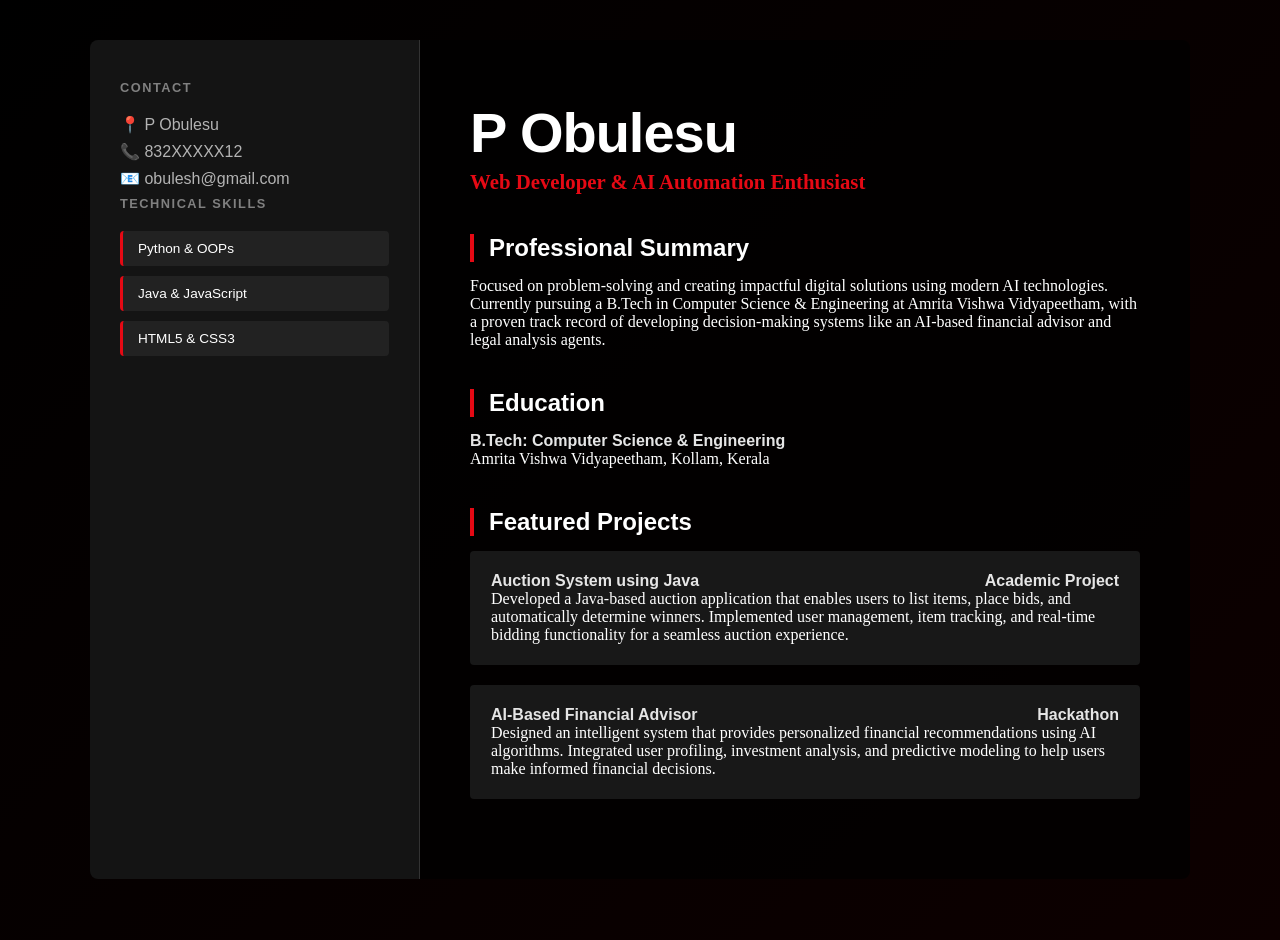
==== about.html @ 4890cda2 "Add files via upload" ====
<!DOCTYPE html>
<html lang="en">
<head>
    <meta charset="UTF-8">
    <meta name="viewport" content="width=device-width, initial-scale=1.0">
    <title>About</title>
    <link rel="stylesheet" href="about.css">
</head>
<body>
    <div class="container">
        <aside class="sidebar">
            <section>
                <h3>CONTACT</h3>
                <ul>
                    <li>📍 P Obulesu</li>
                    <li>📞 832XXXXX12</li>
                    <li>📧 obulesh@gmail.com</li>
                </ul>
            </section>

            <section>
                <h3>TECHNICAL SKILLS</h3>
                <div class="skill-tag">Python & OOPs</div>
                <div class="skill-tag">Java & JavaScript</div>
                <div class="skill-tag">HTML5 & CSS3</div>
            </section>
        </aside>

        <main class="content">
            <header>
                <h1>P Obulesu</h1>
                <p class="subtitle">Web Developer & AI Automation Enthusiast</p>
            </header>

            <section>
                <h2>Professional Summary</h2>
                <p>Focused on problem-solving and creating impactful digital solutions using modern AI technologies. Currently pursuing a B.Tech in Computer Science & Engineering at Amrita Vishwa Vidyapeetham, with a proven track record of developing decision-making systems like an AI-based financial advisor and legal analysis agents.</p>
            </section>

            <section>
                <h2>Education</h2>
                <div class="flex-row">
                    <span><strong>B.Tech: Computer Science & Engineering</strong></span>
                </div>
                <p>Amrita Vishwa Vidyapeetham, Kollam, Kerala</p>
            </section>

            <section>
                <h2>Featured Projects</h2>
                <div class="project">
                    <div class="flex-row">
                        <span><strong>Auction System using Java</strong></span>
                        <span>Academic Project</span>
                    </div>
                    <p>Developed a Java-based auction application that enables users to list items, place bids, and automatically determine winners. Implemented user management, item tracking, and real-time bidding functionality for a seamless auction experience.</p>
                </div>

                <div class="project">
                    <div class="flex-row">
                        <span><strong>AI-Based Financial Advisor</strong></span>
                        <span>Hackathon</span>
                    </div>
                    <p>Designed an intelligent system that provides personalized financial recommendations using AI algorithms. Integrated user profiling, investment analysis, and predictive modeling to help users make informed financial decisions.</p>
                </div>
            </section>
        </main>
    </div>
</body>
</html>
---- about.css ----
* { box-sizing: border-box; margin: 0; padding: 0; }

body {
    margin: 0;
    padding: 0;
    height: 100vh;
    font-family: 'Open Sans', Arial, sans-serif;
    color: #fff;

    
    background: linear-gradient(135deg, #000000, #1a0000, #B1060E);
    background-size: 400% 400%; 
    animation: gradientShift 15s ease infinite;
}


@keyframes gradientShift {
    0% { background-position: 0% 50%; }
    50% { background-position: 100% 50%; }
    100% { background-position: 0% 50%; }
}
.container {
    display: flex;
    max-width: 1100px;
    margin: 40px auto;
    background: rgba(0, 0, 0, 0.75);
    border-radius: 8px;
    overflow: hidden;
}


.sidebar {
    width: 30%;
    background-color: #141414;
    padding: 40px 30px;
    border-right: 1px solid #333;
}

.sidebar h3 {
    color: #808080; 
    font-size: 0.8rem;
    letter-spacing: 1.5px;
    margin-bottom: 20px;
    text-transform: uppercase;
}

.skill-tag {
    background: #222;
    padding: 10px 15px;
    margin-bottom: 10px;
    font-size: 0.85rem;
    border-radius: 4px;
    border-left: 3px solid #e50914; 
    transition: transform 0.2s ease;
}

.skill-tag:hover {
    transform: scale(1.05);
    background: #333;
}


.content {
    width: 70%;
    padding: 60px 50px;
}

h1 { 
    font-size: 3.5rem; 
    font-weight: 900;
    letter-spacing: -1px;
    margin-bottom: 5px;
    color: #ffffff;
}

.subtitle {
    color: #e50914; 
    font-size: 1.3rem;
    font-weight: 700;
    margin-bottom: 30px;
    font-family: 'Times New Roman', Times, serif;
}

h2 {
    font-size: 1.5rem;
    margin: 40px 0 15px;
    border-left: 4px solid #e50914;
    padding-left: 15px;
}

.project {
    background: #181818;
    padding: 20px;
    border-radius: 4px;
    margin-bottom: 20px;
    border: 1px solid transparent;
    transition: border 0.3s ease;
}

.project:hover {
    border: 1px solid #e50914;
    cursor: pointer;
    transform: scale(1.1);
}

.flex-row {
    display: flex;
    justify-content: space-between;
    font-weight: bold;
    color: #e5e5e5;
}

.date { color: #46d369; font-weight: bold; } 

li { list-style: none; color: #b3b3b3; margin-bottom: 8px; }

p{
    font-family: 'Times New Roman', Times, serif;
}
h2{
    font-family: 'Open Sans', Arial, sans-serif;;
    
}
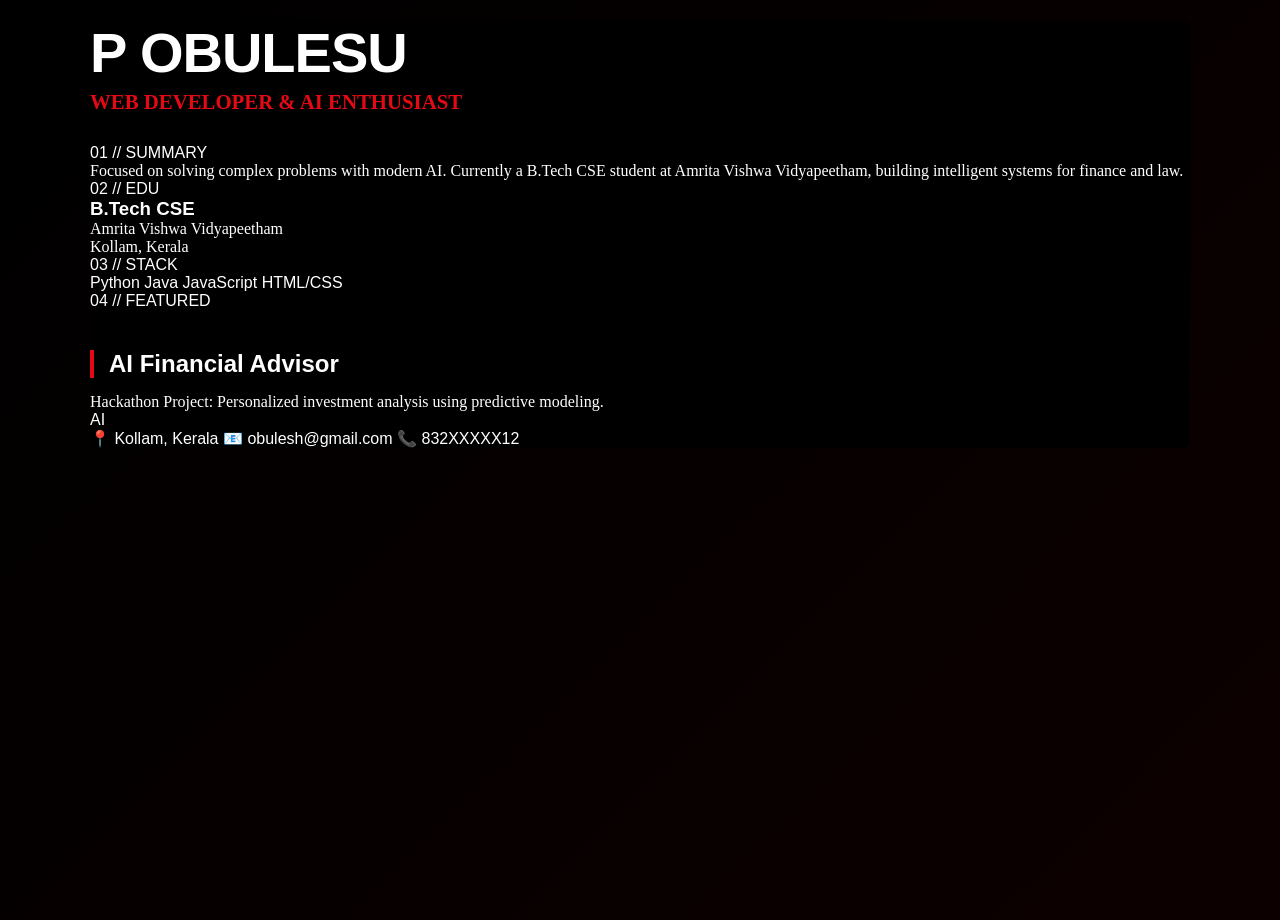
==== commit 92f87c2a: "Update about.html" ====
--- a/about.html
+++ b/about.html
@@ -3,67 +3,67 @@
 <head>
     <meta charset="UTF-8">
     <meta name="viewport" content="width=device-width, initial-scale=1.0">
-    <title>About</title>
+    <title>P Obulesu | dashboard</title>
     <link rel="stylesheet" href="about.css">
 </head>
 <body>
+    <div class="mesh-gradient"></div>
+    
     <div class="container">
-        <aside class="sidebar">
-            <section>
-                <h3>CONTACT</h3>
-                <ul>
-                    <li>📍 P Obulesu</li>
-                    <li>📞 832XXXXX12</li>
-                    <li>📧 obulesh@gmail.com</li>
-                </ul>
+        <header class="main-header">
+            <h1 class="glitch-text">P OBULESU</h1>
+            <div class="line-container">
+                <span class="line"></span>
+                <p class="subtitle">WEB DEVELOPER & AI ENTHUSIAST</p>
+                <span class="line"></span>
+            </div>
+        </header>
+
+        <div class="bento-grid">
+            
+            <section class="item bio">
+                <div class="tag">01 // SUMMARY</div>
+                <p>Focused on solving complex problems with modern AI. Currently a B.Tech CSE student at Amrita Vishwa Vidyapeetham, building intelligent systems for finance and law.</p>
             </section>
 
-            <section>
-                <h3>TECHNICAL SKILLS</h3>
-                <div class="skill-tag">Python & OOPs</div>
-                <div class="skill-tag">Java & JavaScript</div>
-                <div class="skill-tag">HTML5 & CSS3</div>
-            </section>
-        </aside>
-
-        <main class="content">
-            <header>
-                <h1>P Obulesu</h1>
-                <p class="subtitle">Web Developer & AI Automation Enthusiast</p>
-            </header>
-
-            <section>
-                <h2>Professional Summary</h2>
-                <p>Focused on problem-solving and creating impactful digital solutions using modern AI technologies. Currently pursuing a B.Tech in Computer Science & Engineering at Amrita Vishwa Vidyapeetham, with a proven track record of developing decision-making systems like an AI-based financial advisor and legal analysis agents.</p>
+            <section class="item education">
+                <div class="tag">02 // EDU</div>
+                <h3>B.Tech CSE</h3>
+                <p>Amrita Vishwa Vidyapeetham</p>
+                <p class="small">Kollam, Kerala</p>
             </section>
 
-            <section>
-                <h2>Education</h2>
-                <div class="flex-row">
-                    <span><strong>B.Tech: Computer Science & Engineering</strong></span>
+            <section class="item skills">
+                <div class="tag">03 // STACK</div>
+                <div class="pill-cloud">
+                    <span>Python</span>
+                    <span>Java</span>
+                    <span>JavaScript</span>
+                    <span>HTML/CSS</span>
                 </div>
-                <p>Amrita Vishwa Vidyapeetham, Kollam, Kerala</p>
             </section>
 
-            <section>
-                <h2>Featured Projects</h2>
-                <div class="project">
-                    <div class="flex-row">
-                        <span><strong>Auction System using Java</strong></span>
-                        <span>Academic Project</span>
+            <section class="item project-primary">
+                <div class="tag">04 // FEATURED</div>
+                <div class="project-flex">
+                    <div>
+                        <h2>AI Financial Advisor</h2>
+                        <p>Hackathon Project: Personalized investment analysis using predictive modeling.</p>
                     </div>
-                    <p>Developed a Java-based auction application that enables users to list items, place bids, and automatically determine winners. Implemented user management, item tracking, and real-time bidding functionality for a seamless auction experience.</p>
-                </div>
-
-                <div class="project">
-                    <div class="flex-row">
-                        <span><strong>AI-Based Financial Advisor</strong></span>
-                        <span>Hackathon</span>
-                    </div>
-                    <p>Designed an intelligent system that provides personalized financial recommendations using AI algorithms. Integrated user profiling, investment analysis, and predictive modeling to help users make informed financial decisions.</p>
+                    <div class="red-glow-circle">AI</div>
                 </div>
             </section>
-        </main>
+
+            <footer class="minimal-footer">
+    <div class="divider-line"></div>
+    <div class="contact-grid">
+        <span class="contact-item">📍 Kollam, Kerala</span>
+        <span class="contact-item">📧 obulesh@gmail.com</span>
+        <span class="contact-item">📞 832XXXXX12</span>
+    </div>
+</footer>
+
+        </div>
     </div>
 </body>
-</html>+</html>
--- a/about.css
+++ b/about.css
@@ -122,4 +122,48 @@
     
 }
 
+.container {
+    display: flex;
+    flex-wrap: wrap; 
+    max-width: 1100px;
+    margin: 20px auto; 
+    background: rgba(0, 0, 0, 0.85);
+    border-radius: 8px;
+    overflow: hidden;
+}
 
+
+@media (max-width: 850px) {
+    .container {
+        flex-direction: column; 
+        margin: 10px;
+        width: calc(100% - 20px);
+    }
+
+    .sidebar, .content {
+        width: 100%; 
+        border-right: none;
+    }
+
+    .sidebar {
+        border-bottom: 1px solid #333;
+        padding: 30px;
+    }
+
+    .content {
+        padding: 30px 20px;
+    }
+
+    h1 {
+        font-size: 2.5rem; 
+    }
+
+    
+    .project:hover {
+        transform: scale(1.02); 
+    }
+}
+
+
+
+
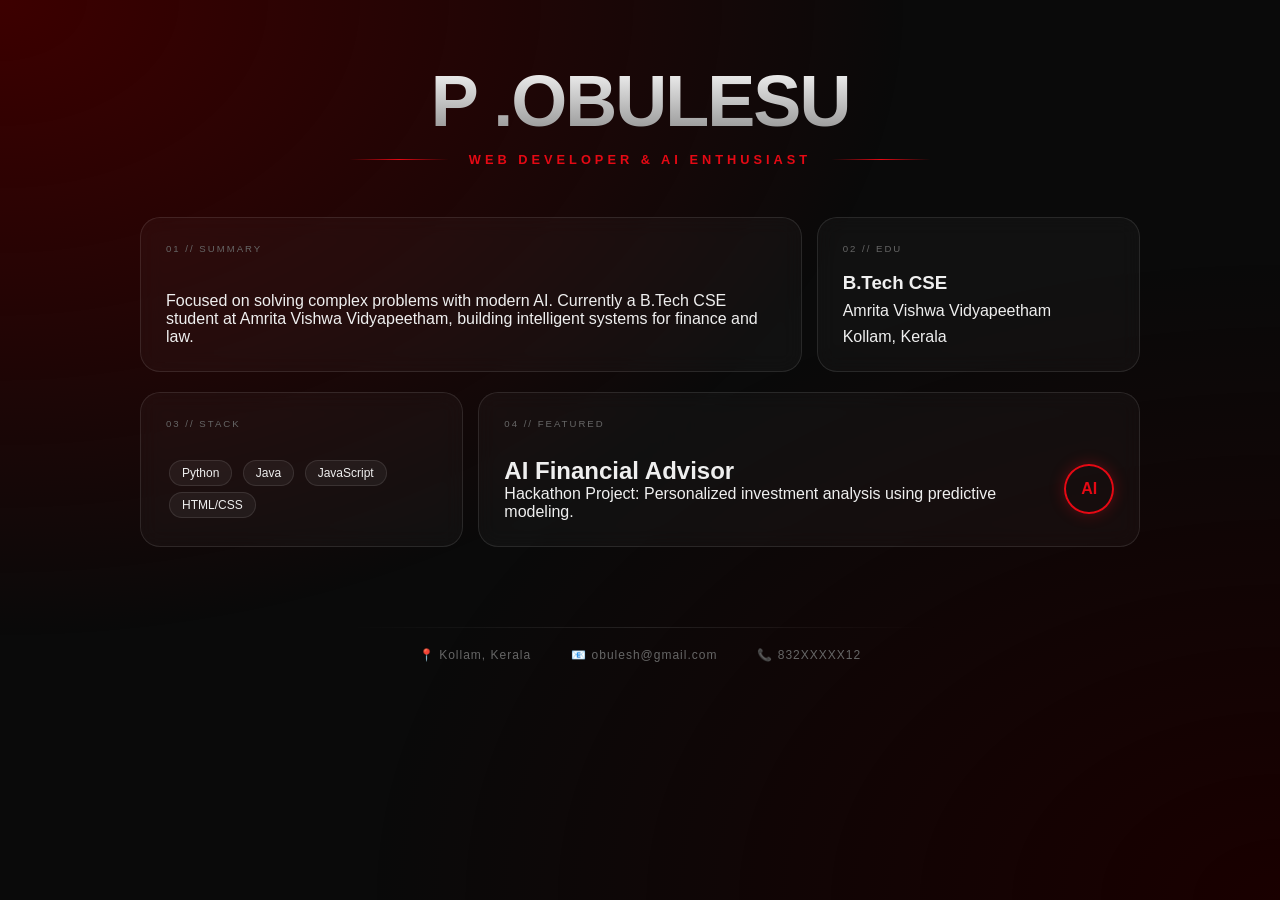
==== commit 1b73c453: "Update about.html" ====
--- a/about.html
+++ b/about.html
@@ -11,7 +11,7 @@
     
     <div class="container">
         <header class="main-header">
-            <h1 class="glitch-text">P OBULESU</h1>
+            <h1 class="glitch-text">P .OBULESU</h1>
             <div class="line-container">
                 <span class="line"></span>
                 <p class="subtitle">WEB DEVELOPER & AI ENTHUSIAST</p>
--- a/about.css
+++ b/about.css
@@ -1,169 +1,201 @@
+:root {
+    --red: #e50914;
+    --deep-red: #3d0000;
+    --black: #0a0a0a;
+    --glass: rgba(255, 255, 255, 0.03);
+    --border: rgba(255, 255, 255, 0.1);
+}
+
 * { box-sizing: border-box; margin: 0; padding: 0; }
 
 body {
-    margin: 0;
-    padding: 0;
-    height: 100vh;
-    font-family: 'Open Sans', Arial, sans-serif;
-    color: #fff;
-
-    
-    background: linear-gradient(135deg, #000000, #1a0000, #B1060E);
-    background-size: 400% 400%; 
-    animation: gradientShift 15s ease infinite;
-}
-
-
-@keyframes gradientShift {
-    0% { background-position: 0% 50%; }
-    50% { background-position: 100% 50%; }
-    100% { background-position: 0% 50%; }
-}
+    background-color: var(--black);
+    color: #efefef;
+    font-family: 'Inter', -apple-system, sans-serif;
+    display: flex;
+    justify-content: center;
+    padding: 60px 20px;
+    min-height: 100vh;
+}
+
+
+.mesh-gradient {
+    position: fixed;
+    top: 0; left: 0; width: 100%; height: 100%;
+    background: radial-gradient(at 0% 0%, var(--deep-red) 0%, transparent 50%),
+                radial-gradient(at 100% 100%, #1a0000 0%, transparent 50%);
+    z-index: -1;
+}
+
 .container {
-    display: flex;
-    max-width: 1100px;
-    margin: 40px auto;
-    background: rgba(0, 0, 0, 0.75);
-    border-radius: 8px;
-    overflow: hidden;
-}
-
-
-.sidebar {
-    width: 30%;
-    background-color: #141414;
-    padding: 40px 30px;
-    border-right: 1px solid #333;
-}
-
-.sidebar h3 {
-    color: #808080; 
+    max-width: 1000px;
+    width: 100%;
+}
+
+
+.main-header {
+    text-align: center;
+    margin-bottom: 50px;
+}
+
+.glitch-text {
+    font-size: 4.5rem;
+    font-weight: 900;
+    letter-spacing: -2px;
+    background: linear-gradient(to bottom, #fff, #888);
+    background-clip: text;
+    -webkit-text-fill-color: transparent;
+}
+
+.line-container {
+    display: flex;
+    align-items: center;
+    justify-content: center;
+    gap: 20px;
+    margin-top: 10px;
+}
+
+.line {
+    height: 1px;
+    flex: 1;
+    background: linear-gradient(90deg, transparent, var(--red), transparent);
+    max-width: 100px;
+}
+
+.subtitle {
     font-size: 0.8rem;
-    letter-spacing: 1.5px;
-    margin-bottom: 20px;
-    text-transform: uppercase;
-}
-
-.skill-tag {
-    background: #222;
-    padding: 10px 15px;
+    letter-spacing: 4px;
+    color: var(--red);
+    font-weight: bold;
+}
+
+
+.bento-grid {
+    display: grid;
+    grid-template-columns: repeat(3, 1fr); 
+    grid-auto-rows: minmax(160px, auto);
+    gap: 15px;
+}
+
+.item {
+    background: var(--glass);
+    backdrop-filter: blur(10px);
+    border: 1px solid var(--border);
+    border-radius: 20px;
+    padding: 25px;
+    transition: 0.3s ease;
+    display: flex;
+    flex-direction: column;
+    justify-content: space-between;
+}
+
+.item:hover {
+    border-color: var(--red);
+    background: rgba(229, 9, 20, 0.05);
+    transform: translateY(-5px);
+}
+
+
+.bio { grid-column: span 2; }
+.project-primary { grid-column: span 2; }
+.contact-footer { grid-column: span 3; text-align: center; }
+
+
+.tag {
+    font-size: 0.6rem;
+    color: #666;
+    letter-spacing: 2px;
     margin-bottom: 10px;
+}
+
+.pill-cloud span {
+    display: inline-block;
+    padding: 5px 12px;
+    background: rgba(255,255,255,0.05);
+    border-radius: 50px;
+    font-size: 0.75rem;
+    margin: 3px;
+    border: 1px solid var(--border);
+}
+
+.red-glow-circle {
+    width: 50px;
+    height: 50px;
+    border: 2px solid var(--red);
+    border-radius: 50%;
+    display: flex;
+    align-items: center;
+    justify-content: center;
+    color: var(--red);
+    font-weight: bold;
+    box-shadow: 0 0 15px rgba(229,9,20,0.3);
+}
+
+.project-flex {
+    display: flex;
+    justify-content: space-between;
+    align-items: center;
+}
+
+.contact-grid {
+    display: flex;
+    justify-content: space-around;
     font-size: 0.85rem;
-    border-radius: 4px;
-    border-left: 3px solid #e50914; 
-    transition: transform 0.2s ease;
-}
-
-.skill-tag:hover {
-    transform: scale(1.05);
-    background: #333;
-}
-
-
-.content {
-    width: 70%;
-    padding: 60px 50px;
-}
-
-h1 { 
-    font-size: 3.5rem; 
-    font-weight: 900;
-    letter-spacing: -1px;
-    margin-bottom: 5px;
-    color: #ffffff;
-}
-
-.subtitle {
-    color: #e50914; 
-    font-size: 1.3rem;
-    font-weight: 700;
-    margin-bottom: 30px;
-    font-family: 'Times New Roman', Times, serif;
-}
-
-h2 {
-    font-size: 1.5rem;
-    margin: 40px 0 15px;
-    border-left: 4px solid #e50914;
-    padding-left: 15px;
-}
-
-.project {
-    background: #181818;
-    padding: 20px;
-    border-radius: 4px;
-    margin-bottom: 20px;
-    border: 1px solid transparent;
-    transition: border 0.3s ease;
-}
-
-.project:hover {
-    border: 1px solid #e50914;
-    cursor: pointer;
-    transform: scale(1.1);
-}
-
-.flex-row {
-    display: flex;
-    justify-content: space-between;
-    font-weight: bold;
-    color: #e5e5e5;
-}
-
-.date { color: #46d369; font-weight: bold; } 
-
-li { list-style: none; color: #b3b3b3; margin-bottom: 8px; }
-
-p{
-    font-family: 'Times New Roman', Times, serif;
-}
-h2{
-    font-family: 'Open Sans', Arial, sans-serif;;
-    
-}
-
-.container {
-    display: flex;
-    flex-wrap: wrap; 
-    max-width: 1100px;
-    margin: 20px auto; 
-    background: rgba(0, 0, 0, 0.85);
-    border-radius: 8px;
-    overflow: hidden;
-}
-
-
-@media (max-width: 850px) {
-    .container {
-        flex-direction: column; 
-        margin: 10px;
-        width: calc(100% - 20px);
+    color: #bbb;
+}
+
+
+@media (max-width: 768px) {
+    .bento-grid { grid-template-columns: 1fr; }
+    .bio, .project-primary, .contact-footer { grid-column: span 1; }
+    .glitch-text { font-size: 3rem; }
+    .contact-grid { flex-direction: column; gap: 10px; }
+}
+
+.minimal-footer {
+    grid-column: span 3; 
+    margin-top: 40px;
+    padding: 20px 0;
+    text-align: center;
+}
+
+.divider-line {
+    height: 1px;
+    width: 60%;
+    margin: 0 auto 20px;
+    background: linear-gradient(90deg, transparent, rgba(255, 255, 255, 0.1), transparent);
+}
+
+.contact-grid {
+    display: flex;
+    justify-content: center;
+    gap: 40px; 
+}
+
+.contact-item {
+    font-size: 0.75rem; 
+    color: #666; 
+    letter-spacing: 1px;
+    font-weight: 400;
+    transition: color 0.3s ease;
+}
+
+.contact-item:hover {
+    color: var(--red); 
+}
+
+
+.item {
+    margin-bottom: 5px; 
+}
+
+
+@media (max-width: 768px) {
+    .minimal-footer {
+        grid-column: span 1;
     }
-
-    .sidebar, .content {
-        width: 100%; 
-        border-right: none;
+    .contact-grid {
+        flex-direction: column;
+        gap: 10px;
     }
-
-    .sidebar {
-        border-bottom: 1px solid #333;
-        padding: 30px;
-    }
-
-    .content {
-        padding: 30px 20px;
-    }
-
-    h1 {
-        font-size: 2.5rem; 
-    }
-
-    
-    .project:hover {
-        transform: scale(1.02); 
-    }
-}
-
-
-
-
+}
